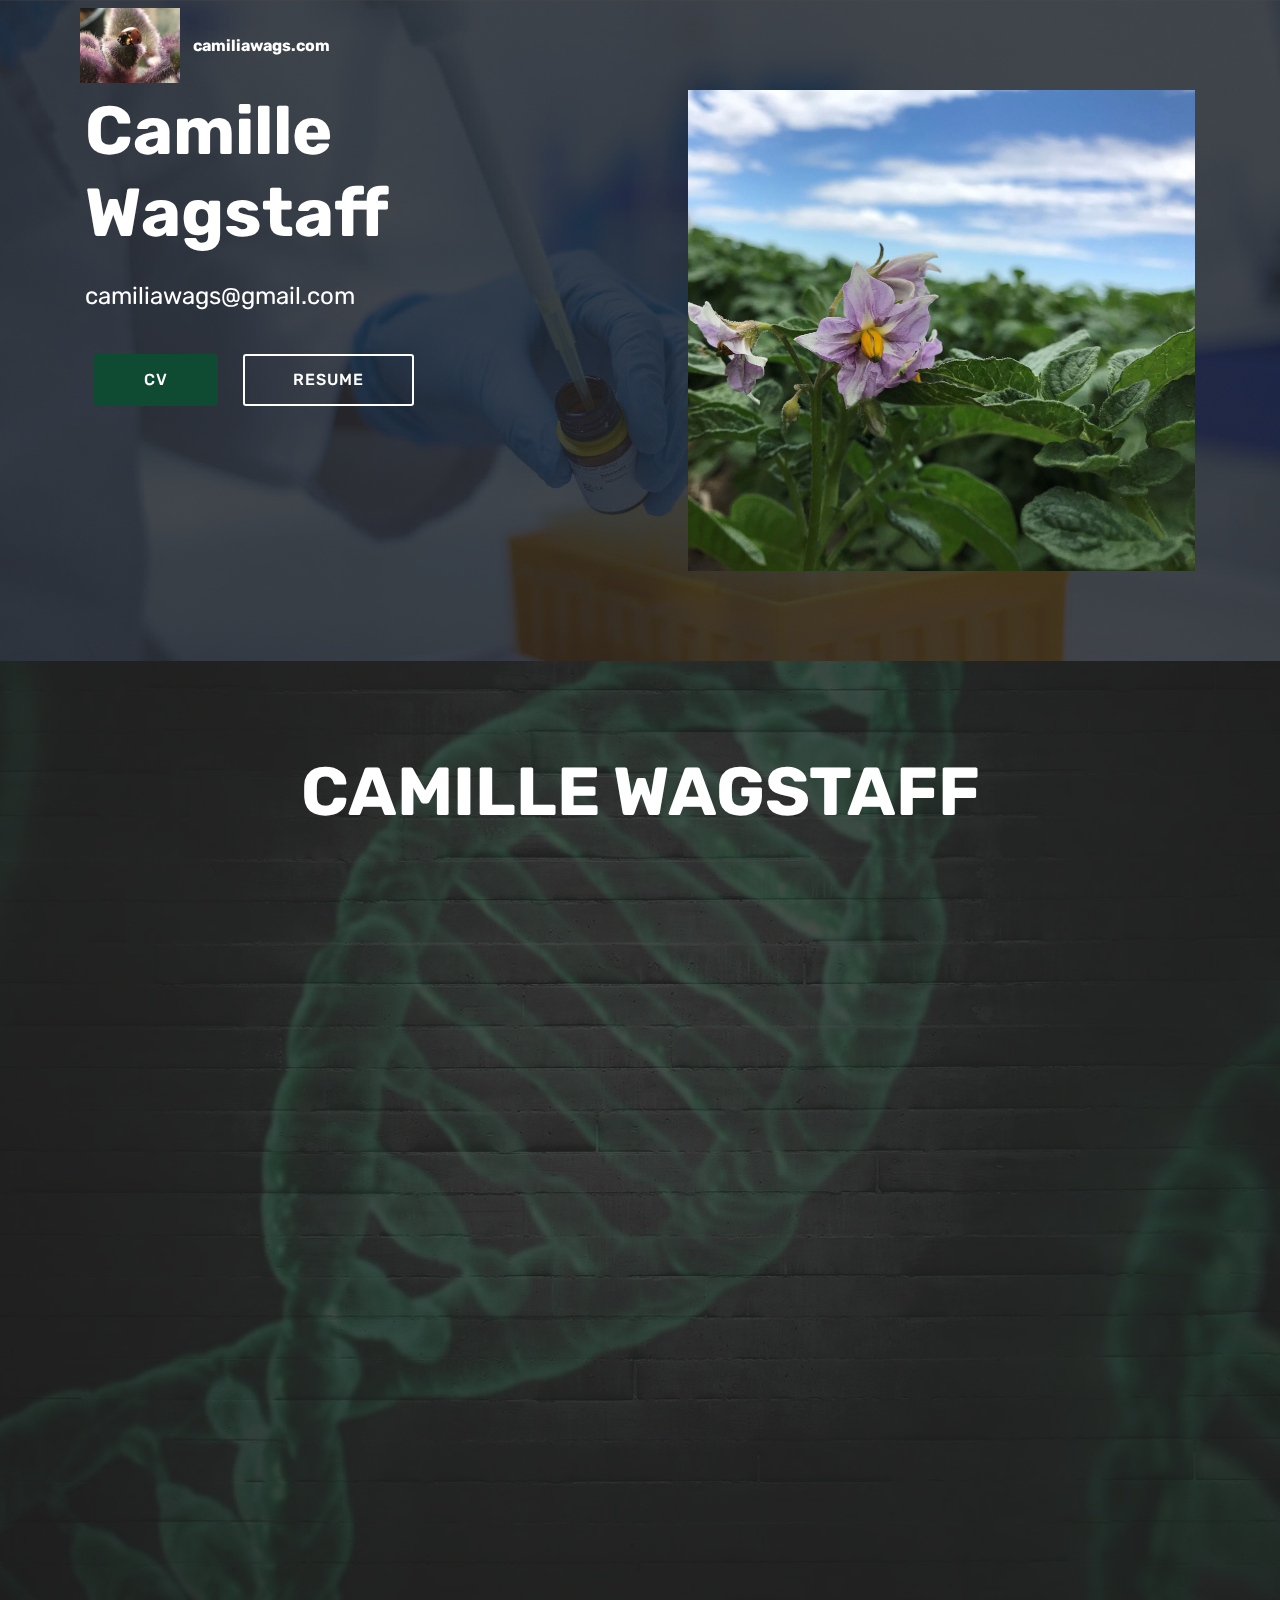
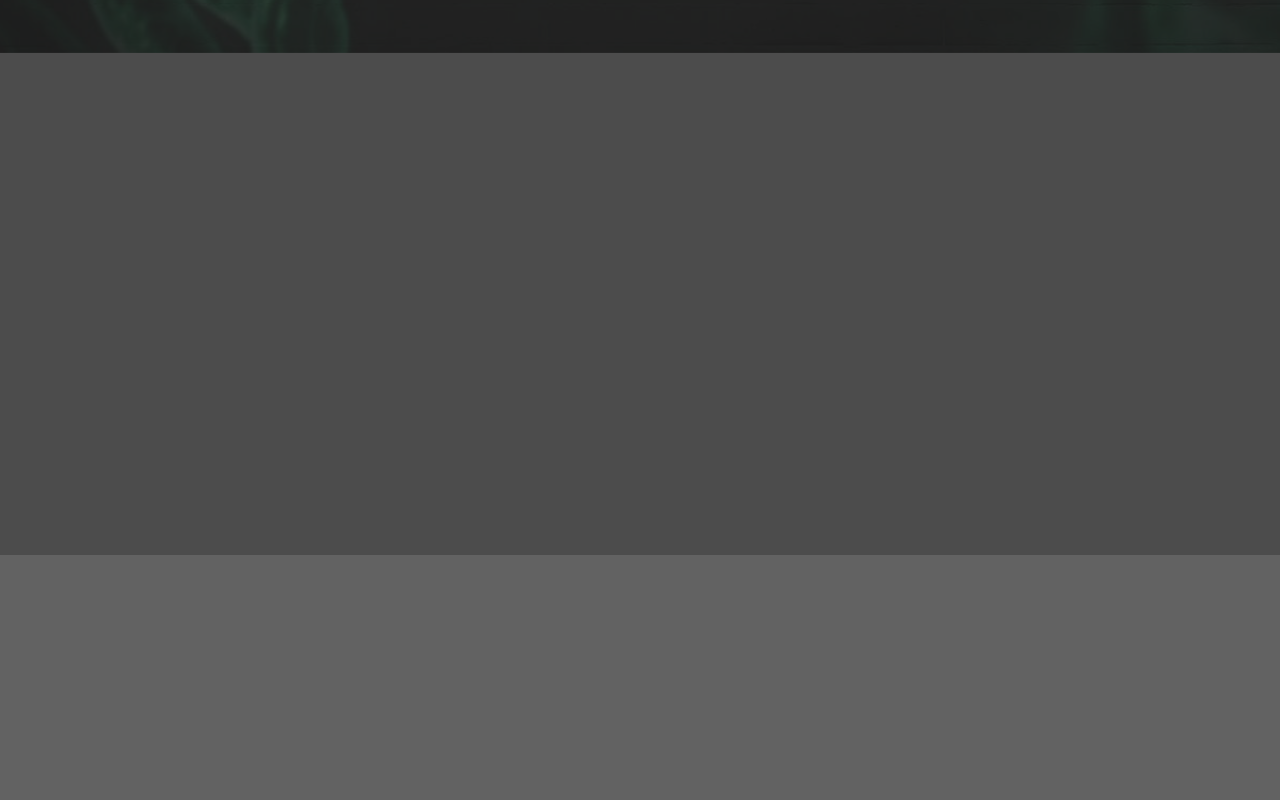
==== index.html @ c28a0fd9 "create github pages" ====
<!DOCTYPE html>
<html >
<head>
  <!-- Site made with Mobirise Website Builder v4.9.3, https://mobirise.com -->
  <meta charset="UTF-8">
  <meta http-equiv="X-UA-Compatible" content="IE=edge">
  <meta name="generator" content="Mobirise v4.9.3, mobirise.com">
  <meta name="viewport" content="width=device-width, initial-scale=1, minimum-scale=1">
  <link rel="shortcut icon" href="assets/images/img-8172-200x150.jpg" type="image/x-icon">
  <meta name="description" content="">
  <title>Home</title>
  <link rel="stylesheet" href="assets/web/assets/mobirise-icons/mobirise-icons.css">
  <link rel="stylesheet" href="assets/tether/tether.min.css">
  <link rel="stylesheet" href="assets/bootstrap/css/bootstrap.min.css">
  <link rel="stylesheet" href="assets/bootstrap/css/bootstrap-grid.min.css">
  <link rel="stylesheet" href="assets/bootstrap/css/bootstrap-reboot.min.css">
  <link rel="stylesheet" href="assets/animatecss/animate.min.css">
  <link rel="stylesheet" href="assets/dropdown/css/style.css">
  <link rel="stylesheet" href="assets/theme/css/style.css">
  <link rel="stylesheet" href="assets/mobirise/css/mbr-additional.css" type="text/css">
  
  
  
</head>
<body>
  <section class="menu cid-qTkzRZLJNu" once="menu" id="menu1-0">

    

    <nav class="navbar navbar-expand beta-menu navbar-dropdown align-items-center navbar-fixed-top navbar-toggleable-sm bg-color transparent">
        <button class="navbar-toggler navbar-toggler-right" type="button" data-toggle="collapse" data-target="#navbarSupportedContent" aria-controls="navbarSupportedContent" aria-expanded="false" aria-label="Toggle navigation">
            <div class="hamburger">
                <span></span>
                <span></span>
                <span></span>
                <span></span>
            </div>
        </button>
        <div class="menu-logo">
            <div class="navbar-brand">
                <span class="navbar-logo">
                    <a href="index.html">
                         <img src="assets/images/img-8172-200x150.jpg" alt="Mobirise" title="" style="height: 4.7rem;">
                    </a>
                </span>
                <span class="navbar-caption-wrap"><a class="navbar-caption text-white display-4" href="index.html">camiliawags.com</a></span>
            </div>
        </div>
        <div class="collapse navbar-collapse" id="navbarSupportedContent">
            
            
        </div>
    </nav>
</section>

<section class="engine"><a href="https://mobirise.info/y">html web templates</a></section><section class="header3 cid-slHsbydRlZ mbr-parallax-background" id="header3-3n">

    

    <div class="mbr-overlay" style="opacity: 0.8; background-color: rgb(35, 35, 35);">
    </div>

    <div class="container">
        <div class="media-container-row">
            <div class="mbr-figure" style="width: 100%;">
                <img src="assets/images/potatoes5-2-1014x961.jpg" alt="Mobirise" title="">
            </div>

            <div class="media-content">
                <h1 class="mbr-section-title mbr-white pb-3 mbr-fonts-style display-1"><strong>
                    Camille Wagstaff</strong></h1>
                
                <div class="mbr-section-text mbr-white pb-3 ">
                    <p class="mbr-text mbr-fonts-style display-5">
                        camiliawags@gmail.com<br></p>
                </div>
                <div class="mbr-section-btn"><a class="btn btn-md btn-warning display-4" href="cv.html">CV</a> 
                    <a class="btn btn-md btn-white-outline display-4" href="page4.html">RESUME</a></div>
            </div>
        </div>
    </div>

</section>

<section class="header4 cid-sqW84CKFYf mbr-parallax-background" id="header4-3o">

    

    <div class="mbr-overlay" style="opacity: 0.8; background-color: rgb(35, 35, 35);">
    </div>

    <div class="container">
        <div class="row justify-content-md-center">
            <div class="media-content col-md-10">
                <h1 class="mbr-section-title align-center mbr-white pb-3 mbr-bold mbr-fonts-style display-1">CAMILLE WAGSTAFF</h1>
                
                <div class="mbr-text align-center mbr-white pb-3">
                    <p class="mbr-text mbr-fonts-style display-2">Molecular Plant Sciences, PhD Candidate<br>Anthropology, B.S.</p>
                </div>
                <div class="mbr-section-btn align-center"><a class="btn btn-md btn-warning display-4" href="SampleWriting.html">WRITING SAMPLE</a>
                    <a class="btn btn-md btn-white-outline display-4" href="volunteer.html">VOLUNTEER WORK</a></div>
            </div>
            <div class="mbr-figure pt-5">
                <img src="assets/images/camille-wagstaff-labcoat-2-1368x1821.jpg" alt="Mobirise" title="" style="width: 60%;">
            </div>
        </div>
    </div>
</section>

<section class="header1 cid-sqWgC3XEra mbr-parallax-background" id="header1-3q">

    

    <div class="mbr-overlay" style="opacity: 0.6; background-color: rgb(5, 5, 5);">
    </div>

    <div class="container">
        <div class="row justify-content-md-center">
            <div class="mbr-white col-md-10">
                
                
                
                <div class="mbr-section-btn align-center"><a class="btn btn-md btn-warning display-4" href="dance.html">PERFORMING ARTS</a></div>
            </div>
        </div>
    </div>

</section>


  <script src="assets/web/assets/jquery/jquery.min.js"></script>
  <script src="assets/popper/popper.min.js"></script>
  <script src="assets/tether/tether.min.js"></script>
  <script src="assets/bootstrap/js/bootstrap.min.js"></script>
  <script src="assets/smoothscroll/smooth-scroll.js"></script>
  <script src="assets/touchswipe/jquery.touch-swipe.min.js"></script>
  <script src="assets/viewportchecker/jquery.viewportchecker.js"></script>
  <script src="assets/parallax/jarallax.min.js"></script>
  <script src="assets/dropdown/js/script.min.js"></script>
  <script src="assets/theme/js/script.js"></script>
  
  
  <input name="animation" type="hidden">
  </body>
</html>
---- assets/web/assets/mobirise-icons/mobirise-icons.css ----
@font-face {
  font-family: 'MobiriseIcons';
  src:  url('mobirise-icons.eot?spat4u');
  src:  url('mobirise-icons.eot?spat4u#iefix') format('embedded-opentype'),
    url('mobirise-icons.ttf?spat4u') format('truetype'),
    url('mobirise-icons.woff?spat4u') format('woff'),
    url('mobirise-icons.svg?spat4u#MobiriseIcons') format('svg');
  font-weight: normal;
  font-style: normal;
}

[class^="mbri-"], [class*=" mbri-"] {
  /* use !important to prevent issues with browser extensions that change fonts */
  font-family: MobiriseIcons !important;
  speak: none;
  font-style: normal;
  font-weight: normal;
  font-variant: normal;
  text-transform: none;
  line-height: 1;

  /* Better Font Rendering =========== */
  -webkit-font-smoothing: antialiased;
  -moz-osx-font-smoothing: grayscale;
}

.mbri-add-submenu:before {
  content: "\e900";
}
.mbri-alert:before {
  content: "\e901";
}
.mbri-align-center:before {
  content: "\e902";
}
.mbri-align-justify:before {
  content: "\e903";
}
.mbri-align-left:before {
  content: "\e904";
}
.mbri-align-right:before {
  content: "\e905";
}
.mbri-android:before {
  content: "\e906";
}
.mbri-apple:before {
  content: "\e907";
}
.mbri-arrow-down:before {
  content: "\e908";
}
.mbri-arrow-next:before {
  content: "\e909";
}
.mbri-arrow-prev:before {
  content: "\e90a";
}
.mbri-arrow-up:before {
  content: "\e90b";
}
.mbri-bold:before {
  content: "\e90c";
}
.mbri-bookmark:before {
  content: "\e90d";
}
.mbri-bootstrap:before {
  content: "\e90e";
}
.mbri-briefcase:before {
  content: "\e90f";
}
.mbri-browse:before {
  content: "\e910";
}
.mbri-bulleted-list:before {
  content: "\e911";
}
.mbri-calendar:before {
  content: "\e912";
}
.mbri-camera:before {
  content: "\e913";
}
.mbri-cart-add:before {
  content: "\e914";
}
.mbri-cart-full:before {
  content: "\e915";
}
.mbri-cash:before {
  content: "\e916";
}
.mbri-change-style:before {
  content: "\e917";
}
.mbri-chat:before {
  content: "\e918";
}
.mbri-clock:before {
  content: "\e919";
}
.mbri-close:before {
  content: "\e91a";
}
.mbri-cloud:before {
  content: "\e91b";
}
.mbri-code:before {
  content: "\e91c";
}
.mbri-contact-form:before {
  content: "\e91d";
}
.mbri-credit-card:before {
  content: "\e91e";
}
.mbri-cursor-click:before {
  content: "\e91f";
}
.mbri-cust-feedback:before {
  content: "\e920";
}
.mbri-database:before {
  content: "\e921";
}
.mbri-delivery:before {
  content: "\e922";
}
.mbri-desktop:before {
  content: "\e923";
}
.mbri-devices:before {
  content: "\e924";
}
.mbri-down:before {
  content: "\e925";
}
.mbri-download:before {
  content: "\e989";
}
.mbri-drag-n-drop:before {
  content: "\e927";
}
.mbri-drag-n-drop2:before {
  content: "\e928";
}
.mbri-edit:before {
  content: "\e929";
}
.mbri-edit2:before {
  content: "\e92a";
}
.mbri-error:before {
  content: "\e92b";
}
.mbri-extension:before {
  content: "\e92c";
}
.mbri-features:before {
  content: "\e92d";
}
.mbri-file:before {
  content: "\e92e";
}
.mbri-flag:before {
  content: "\e92f";
}
.mbri-folder:before {
  content: "\e930";
}
.mbri-gift:before {
  content: "\e931";
}
.mbri-github:before {
  content: "\e932";
}
.mbri-globe:before {
  content: "\e933";
}
.mbri-globe-2:before {
  content: "\e934";
}
.mbri-growing-chart:before {
  content: "\e935";
}
.mbri-hearth:before {
  content: "\e936";
}
.mbri-help:before {
  content: "\e937";
}
.mbri-home:before {
  content: "\e938";
}
.mbri-hot-cup:before {
  content: "\e939";
}
.mbri-idea:before {
  content: "\e93a";
}
.mbri-image-gallery:before {
  content: "\e93b";
}
.mbri-image-slider:before {
  content: "\e93c";
}
.mbri-info:before {
  content: "\e93d";
}
.mbri-italic:before {
  content: "\e93e";
}
.mbri-key:before {
  content: "\e93f";
}
.mbri-laptop:before {
  content: "\e940";
}
.mbri-layers:before {
  content: "\e941";
}
.mbri-left-right:before {
  content: "\e942";
}
.mbri-left:before {
  content: "\e943";
}
.mbri-letter:before {
  content: "\e944";
}
.mbri-like:before {
  content: "\e945";
}
.mbri-link:before {
  content: "\e946";
}
.mbri-lock:before {
  content: "\e947";
}
.mbri-login:before {
  content: "\e948";
}
.mbri-logout:before {
  content: "\e949";
}
.mbri-magic-stick:before {
  content: "\e94a";
}
.mbri-map-pin:before {
  content: "\e94b";
}
.mbri-menu:before {
  content: "\e94c";
}
.mbri-mobile:before {
  content: "\e94d";
}
.mbri-mobile2:before {
  content: "\e94e";
}
.mbri-mobirise:before {
  content: "\e94f";
}
.mbri-more-horizontal:before {
  content: "\e950";
}
.mbri-more-vertical:before {
  content: "\e951";
}
.mbri-music:before {
  content: "\e952";
}
.mbri-new-file:before {
  content: "\e953";
}
.mbri-numbered-list:before {
  content: "\e954";
}
.mbri-opened-folder:before {
  content: "\e955";
}
.mbri-pages:before {
  content: "\e956";
}
.mbri-paper-plane:before {
  content: "\e957";
}
.mbri-paperclip:before {
  content: "\e958";
}
.mbri-photo:before {
  content: "\e959";
}
.mbri-photos:before {
  content: "\e95a";
}
.mbri-pin:before {
  content: "\e95b";
}
.mbri-play:before {
  content: "\e95c";
}
.mbri-plus:before {
  content: "\e95d";
}
.mbri-preview:before {
  content: "\e95e";
}
.mbri-print:before {
  content: "\e95f";
}
.mbri-protect:before {
  content: "\e960";
}
.mbri-question:before {
  content: "\e961";
}
.mbri-quote-left:before {
  content: "\e962";
}
.mbri-quote-right:before {
  content: "\e963";
}
.mbri-refresh:before {
  content: "\e964";
}
.mbri-responsive:before {
  content: "\e965";
}
.mbri-right:before {
  content: "\e966";
}
.mbri-rocket:before {
  content: "\e967";
}
.mbri-sad-face:before {
  content: "\e968";
}
.mbri-sale:before {
  content: "\e969";
}
.mbri-save:before {
  content: "\e96a";
}
.mbri-search:before {
  content: "\e96b";
}
.mbri-setting:before {
  content: "\e96c";
}
.mbri-setting2:before {
  content: "\e96d";
}
.mbri-setting3:before {
  content: "\e96e";
}
.mbri-share:before {
  content: "\e96f";
}
.mbri-shopping-bag:before {
  content: "\e970";
}
.mbri-shopping-basket:before {
  content: "\e971";
}
.mbri-shopping-cart:before {
  content: "\e972";
}
.mbri-sites:before {
  content: "\e973";
}
.mbri-smile-face:before {
  content: "\e974";
}
.mbri-speed:before {
  content: "\e975";
}
.mbri-star:before {
  content: "\e976";
}
.mbri-success:before {
  content: "\e977";
}
.mbri-sun:before {
  content: "\e978";
}
.mbri-sun2:before {
  content: "\e979";
}
.mbri-tablet:before {
  content: "\e97a";
}
.mbri-tablet-vertical:before {
  content: "\e97b";
}
.mbri-target:before {
  content: "\e97c";
}
.mbri-timer:before {
  content: "\e97d";
}
.mbri-to-ftp:before {
  content: "\e97e";
}
.mbri-to-local-drive:before {
  content: "\e97f";
}
.mbri-touch-swipe:before {
  content: "\e980";
}
.mbri-touch:before {
  content: "\e981";
}
.mbri-trash:before {
  content: "\e982";
}
.mbri-underline:before {
  content: "\e983";
}
.mbri-unlink:before {
  content: "\e984";
}
.mbri-unlock:before {
  content: "\e985";
}
.mbri-up-down:before {
  content: "\e986";
}
.mbri-up:before {
  content: "\e987";
}
.mbri-update:before {
  content: "\e988";
}
.mbri-upload:before {
 content: "\e926"; 
}
.mbri-user:before {
  content: "\e98a";
}
.mbri-user2:before {
  content: "\e98b";
}
.mbri-users:before {
  content: "\e98c";
}
.mbri-video:before {
  content: "\e98d";
}
.mbri-video-play:before {
  content: "\e98e";
}
.mbri-watch:before {
  content: "\e98f";
}
.mbri-website-theme:before {
  content: "\e990";
}
.mbri-wifi:before {
  content: "\e991";
}
.mbri-windows:before {
  content: "\e992";
}
.mbri-zoom-out:before {
  content: "\e993";
}
.mbri-redo:before {
  content: "\e994";
}
.mbri-undo:before {
  content: "\e995";
}
---- assets/dropdown/css/style.css ----
.navbar-dropdown {
  left: 0;
  padding: 0;
  position: absolute;
  right: 0;
  top: 0;
  transition: all 0.45s ease;
  z-index: 1030;
  background: #282828; }
  .navbar-dropdown .navbar-logo {
    margin-right: 0.8rem;
    transition: margin 0.3s ease-in-out;
    vertical-align: middle; }
    .navbar-dropdown .navbar-logo img {
      height: 3.125rem;
      transition: all 0.3s ease-in-out; }
    .navbar-dropdown .navbar-logo.mbr-iconfont {
      font-size: 3.125rem;
      line-height: 3.125rem; }
  .navbar-dropdown .navbar-caption {
    font-weight: 700;
    white-space: normal;
    vertical-align: -4px;
    line-height: 3.125rem !important; }
    .navbar-dropdown .navbar-caption, .navbar-dropdown .navbar-caption:hover {
      color: inherit;
      text-decoration: none; }
  .navbar-dropdown .mbr-iconfont + .navbar-caption {
    vertical-align: -1px; }
  .navbar-dropdown.navbar-fixed-top {
    position: fixed; }
  .navbar-dropdown .navbar-brand span {
    vertical-align: -4px; }
  .navbar-dropdown.bg-color.transparent {
    background: none; }
  .navbar-dropdown.navbar-short .navbar-brand {
    padding: 0.625rem 0; }
    .navbar-dropdown.navbar-short .navbar-brand span {
      vertical-align: -1px; }
  .navbar-dropdown.navbar-short .navbar-caption {
    line-height: 2.375rem !important;
    vertical-align: -2px; }
  .navbar-dropdown.navbar-short .navbar-logo {
    margin-right: 0.5rem; }
    .navbar-dropdown.navbar-short .navbar-logo img {
      height: 2.375rem; }
    .navbar-dropdown.navbar-short .navbar-logo.mbr-iconfont {
      font-size: 2.375rem;
      line-height: 2.375rem; }
  .navbar-dropdown.navbar-short .mbr-table-cell {
    height: 3.625rem; }
  .navbar-dropdown .navbar-close {
    left: 0.6875rem;
    position: fixed;
    top: 0.75rem;
    z-index: 1000; }
  .navbar-dropdown .hamburger-icon {
    content: "";
    display: inline-block;
    vertical-align: middle;
    width: 16px;
    -webkit-box-shadow: 0 -6px 0 1px #282828,0 0 0 1px #282828,0 6px 0 1px #282828;
    -moz-box-shadow: 0 -6px 0 1px #282828,0 0 0 1px #282828,0 6px 0 1px #282828;
    box-shadow: 0 -6px 0 1px #282828,0 0 0 1px #282828,0 6px 0 1px #282828; }

.dropdown-menu .dropdown-toggle[data-toggle="dropdown-submenu"]::after {
  border-bottom: 0.35em solid transparent;
  border-left: 0.35em solid;
  border-right: 0;
  border-top: 0.35em solid transparent;
  margin-left: 0.3rem; }

.dropdown-menu .dropdown-item:focus {
  outline: 0; }

.nav-dropdown {
  font-size: 0.75rem;
  font-weight: 500;
  height: auto !important; }
  .nav-dropdown .nav-btn {
    padding-left: 1rem; }
  .nav-dropdown .link {
    margin: .667em 1.667em;
    font-weight: 500;
    padding: 0;
    transition: color .2s ease-in-out; }
    .nav-dropdown .link.dropdown-toggle {
      margin-right: 2.583em; }
      .nav-dropdown .link.dropdown-toggle::after {
        margin-left: .25rem;
        border-top: 0.35em solid;
        border-right: 0.35em solid transparent;
        border-left: 0.35em solid transparent;
        border-bottom: 0; }
      .nav-dropdown .link.dropdown-toggle[aria-expanded="true"] {
        margin: 0;
        padding: 0.667em 3.263em  0.667em 1.667em; }
  .nav-dropdown .link::after,
  .nav-dropdown .dropdown-item::after {
    color: inherit; }
  .nav-dropdown .btn {
    font-size: 0.75rem;
    font-weight: 700;
    letter-spacing: 0;
    margin-bottom: 0;
    padding-left: 1.25rem;
    padding-right: 1.25rem; }
  .nav-dropdown .dropdown-menu {
    border-radius: 0;
    border: 0;
    left: 0;
    margin: 0;
    padding-bottom: 1.25rem;
    padding-top: 1.25rem;
    position: relative; }
  .nav-dropdown .dropdown-submenu {
    margin-left: 0.125rem;
    top: 0; }
  .nav-dropdown .dropdown-item {
    font-weight: 500;
    line-height: 2;
    padding: 0.3846em 4.615em 0.3846em 1.5385em;
    position: relative;
    transition: color .2s ease-in-out, background-color .2s ease-in-out; }
    .nav-dropdown .dropdown-item::after {
      margin-top: -0.3077em;
      position: absolute;
      right: 1.1538em;
      top: 50%; }
    .nav-dropdown .dropdown-item:focus, .nav-dropdown .dropdown-item:hover {
      background: none; }

@media (max-width: 767px) {
  .nav-dropdown.navbar-toggleable-sm {
    bottom: 0;
    display: none;
    left: 0;
    overflow-x: hidden;
    position: fixed;
    top: 0;
    transform: translateX(-100%);
    -ms-transform: translateX(-100%);
    -webkit-transform: translateX(-100%);
    width: 18.75rem;
    z-index: 999; } }
.nav-dropdown.navbar-toggleable-xl {
  bottom: 0;
  display: none;
  left: 0;
  overflow-x: hidden;
  position: fixed;
  top: 0;
  transform: translateX(-100%);
  -ms-transform: translateX(-100%);
  -webkit-transform: translateX(-100%);
  width: 18.75rem;
  z-index: 999; }

.nav-dropdown-sm {
  display: block !important;
  overflow-x: hidden;
  overflow: auto;
  padding-top: 3.875rem; }
  .nav-dropdown-sm::after {
    content: "";
    display: block;
    height: 3rem;
    width: 100%; }
  .nav-dropdown-sm.collapse.in ~ .navbar-close {
    display: block !important; }
  .nav-dropdown-sm.collapsing, .nav-dropdown-sm.collapse.in {
    transform: translateX(0);
    -ms-transform: translateX(0);
    -webkit-transform: translateX(0);
    transition: all 0.25s ease-out;
    -webkit-transition: all 0.25s ease-out;
    background: #282828; }
  .nav-dropdown-sm.collapsing[aria-expanded="false"] {
    transform: translateX(-100%);
    -ms-transform: translateX(-100%);
    -webkit-transform: translateX(-100%); }
  .nav-dropdown-sm .nav-item {
    display: block;
    margin-left: 0 !important;
    padding-left: 0; }
  .nav-dropdown-sm .link,
  .nav-dropdown-sm .dropdown-item {
    border-top: 1px dotted rgba(255, 255, 255, 0.1);
    font-size: 0.8125rem;
    line-height: 1.6;
    margin: 0 !important;
    padding: 0.875rem 2.4rem 0.875rem 1.5625rem !important;
    position: relative;
    white-space: normal; }
    .nav-dropdown-sm .link:focus, .nav-dropdown-sm .link:hover,
    .nav-dropdown-sm .dropdown-item:focus,
    .nav-dropdown-sm .dropdown-item:hover {
      background: rgba(0, 0, 0, 0.2) !important;
      color: #c0a375; }
  .nav-dropdown-sm .nav-btn {
    position: relative;
    padding: 1.5625rem 1.5625rem 0 1.5625rem; }
    .nav-dropdown-sm .nav-btn::before {
      border-top: 1px dotted rgba(255, 255, 255, 0.1);
      content: "";
      left: 0;
      position: absolute;
      top: 0;
      width: 100%; }
    .nav-dropdown-sm .nav-btn + .nav-btn {
      padding-top: 0.625rem; }
      .nav-dropdown-sm .nav-btn + .nav-btn::before {
        display: none; }
  .nav-dropdown-sm .btn {
    padding: 0.625rem 0; }
  .nav-dropdown-sm .dropdown-toggle[data-toggle="dropdown-submenu"]::after {
    margin-left: .25rem;
    border-top: 0.35em solid;
    border-right: 0.35em solid transparent;
    border-left: 0.35em solid transparent;
    border-bottom: 0; }
  .nav-dropdown-sm .dropdown-toggle[data-toggle="dropdown-submenu"][aria-expanded="true"]::after {
    border-top: 0;
    border-right: 0.35em solid transparent;
    border-left: 0.35em solid transparent;
    border-bottom: 0.35em solid; }
  .nav-dropdown-sm .dropdown-menu {
    margin: 0;
    padding: 0;
    position: relative;
    top: 0;
    left: 0;
    width: 100%;
    border: 0;
    float: none;
    border-radius: 0;
    background: none; }
  .nav-dropdown-sm .dropdown-submenu {
    left: 100%;
    margin-left: 0.125rem;
    margin-top: -1.25rem;
    top: 0; }

.navbar-toggleable-sm .nav-dropdown .dropdown-menu {
  position: absolute; }

.navbar-toggleable-sm .nav-dropdown .dropdown-submenu {
  left: 100%;
  margin-left: 0.125rem;
  margin-top: -1.25rem;
  top: 0; }

.navbar-toggleable-sm.opened .nav-dropdown .dropdown-menu {
  position: relative; }

.navbar-toggleable-sm.opened .nav-dropdown .dropdown-submenu {
  left: 0;
  margin-left: 00rem;
  margin-top: 0rem;
  top: 0; }

.is-builder .nav-dropdown.collapsing {
  transition: none !important; }

/*# sourceMappingURL=style.css.map */
---- assets/theme/css/style.css ----
/*!
 * Mobirise v4 theme (https://mobirise.com/)
 * Copyright 2017 Mobirise
 */
section {
  background-color: #eeeeee; }

section,
.container,
.container-fluid {
  position: relative;
  word-wrap: break-word; }

a.mbr-iconfont:hover {
  text-decoration: none; }

.article .lead p, .article .lead ul, .article .lead ol, .article .lead pre, .article .lead blockquote {
  margin-bottom: 0; }

a {
  font-style: normal;
  font-weight: 400;
  cursor: pointer; }
  a, a:hover {
    text-decoration: none; }

figure {
  margin-bottom: 0; }

body {
  color: #232323; }

h1, h2, h3, h4, h5, h6,
.h1, .h2, .h3, .h4, .h5, .h6,
.display-1, .display-2, .display-3, .display-4 {
  line-height: 1;
  word-break: break-word;
  word-wrap: break-word; }

b, strong {
  font-weight: bold; }

blockquote {
  padding: 10px 0 10px 20px;
  position: relative;
  border-left: 2px solid;
  border-color: #ff3366; }

input:-webkit-autofill, input:-webkit-autofill:hover, input:-webkit-autofill:focus, input:-webkit-autofill:active {
  transition-delay: 9999s;
  transition-property: background-color, color; }

textarea[type="hidden"] {
  display: none; }

body {
  position: relative; }

section {
  background-position: 50% 50%;
  background-repeat: no-repeat;
  background-size: cover; }
  section .mbr-background-video,
  section .mbr-background-video-preview {
    position: absolute;
    bottom: 0;
    left: 0;
    right: 0;
    top: 0; }

.hidden {
  visibility: hidden; }

.mbr-z-index20 {
  z-index: 20; }

/*! Base colors */
.mbr-white {
  color: #ffffff; }

.mbr-black {
  color: #000000; }

.mbr-bg-white {
  background-color: #ffffff; }

.mbr-bg-black {
  background-color: #000000; }

/*! Text-aligns */
.align-left {
  text-align: left; }

.align-center {
  text-align: center; }

.align-right {
  text-align: right; }

@media (max-width: 767px) {
  .align-left, .align-center, .align-right, .mbr-section-btn, .mbr-section-title {
    text-align: center; } }
/*! Font-weight  */
.mbr-light {
  font-weight: 300; }

.mbr-regular {
  font-weight: 400; }

.mbr-semibold {
  font-weight: 500; }

.mbr-bold {
  font-weight: 700; }

/*! Media  */
.media-size-item {
  -webkit-flex: 1 1 auto;
  -moz-flex: 1 1 auto;
  -ms-flex: 1 1 auto;
  -o-flex: 1 1 auto;
  flex: 1 1 auto; }

.media-content {
  -webkit-flex-basis: 100%;
  flex-basis: 100%; }

.media-container-row {
  display: -ms-flexbox;
  display: -webkit-flex;
  display: flex;
  -webkit-flex-direction: row;
  -ms-flex-direction: row;
  flex-direction: row;
  -webkit-flex-wrap: wrap;
  -ms-flex-wrap: wrap;
  flex-wrap: wrap;
  -webkit-justify-content: center;
  -ms-flex-pack: center;
  justify-content: center;
  -webkit-align-content: center;
  -ms-flex-line-pack: center;
  align-content: center;
  -webkit-align-items: start;
  -ms-flex-align: start;
  align-items: start; }
  .media-container-row .media-size-item {
    width: 400px; }

.media-container-column {
  display: -ms-flexbox;
  display: -webkit-flex;
  display: flex;
  -webkit-flex-direction: column;
  -ms-flex-direction: column;
  flex-direction: column;
  -webkit-flex-wrap: wrap;
  -ms-flex-wrap: wrap;
  flex-wrap: wrap;
  -webkit-justify-content: center;
  -ms-flex-pack: center;
  justify-content: center;
  -webkit-align-content: center;
  -ms-flex-line-pack: center;
  align-content: center;
  -webkit-align-items: stretch;
  -ms-flex-align: stretch;
  align-items: stretch; }
  .media-container-column > * {
    width: 100%; }

@media (min-width: 992px) {
  .media-container-row {
    -webkit-flex-wrap: nowrap;
    -ms-flex-wrap: nowrap;
    flex-wrap: nowrap; } }
figure {
  overflow: hidden; }

figure[mbr-media-size] {
  transition: width 0.1s; }

.mbr-figure img, .mbr-figure iframe {
  display: block;
  width: 100%; }

.card {
  background-color: transparent;
  border: none; }

.card-img {
  text-align: center;
  flex-shrink: 0;
  -webkit-flex-shrink: 0; }

.media {
  max-width: 100%;
  margin: 0 auto; }

.mbr-figure {
  -ms-flex-item-align: center;
  -ms-grid-row-align: center;
  -webkit-align-self: center;
  align-self: center; }

.media-container > div {
  max-width: 100%; }

.mbr-figure img, .card-img img {
  width: 100%; }

@media (max-width: 991px) {
  .media-size-item {
    width: auto !important; }

  .media {
    width: auto; }

  .mbr-figure {
    width: 100% !important; } }
/*! Buttons */
.mbr-section-btn {
  margin-left: -.25rem;
  margin-right: -.25rem;
  font-size: 0; }

nav .mbr-section-btn {
  margin-left: 0rem;
  margin-right: 0rem; }

/*! Btn icon margin */
.btn .mbr-iconfont, .btn.btn-sm .mbr-iconfont {
  cursor: pointer;
  margin-right: 0.5rem; }

.btn.btn-md .mbr-iconfont, .btn.btn-md .mbr-iconfont {
  margin-right: 0.8rem; }

.mbr-regular {
  font-weight: 400; }

.mbr-semibold {
  font-weight: 500; }

.mbr-bold {
  font-weight: 700; }

[type="submit"] {
  -webkit-appearance: none; }

/*! Full-screen */
.mbr-fullscreen .mbr-overlay {
  min-height: 100vh; }

.mbr-fullscreen {
  display: flex;
  display: -webkit-flex;
  display: -moz-flex;
  display: -ms-flex;
  display: -o-flex;
  align-items: center;
  -webkit-align-items: center;
  min-height: 100vh;
  padding-top: 3rem;
  padding-bottom: 3rem; }

/*! Map */
.map {
  height: 25rem;
  position: relative; }
  .map iframe {
    width: 100%;
    height: 100%; }

/* Form */
.form-asterisk {
  font-family: initial;
  position: absolute;
  top: -2px;
  font-weight: normal; }

/*! Scroll to top arrow */
.mbr-arrow-up {
  bottom: 25px;
  right: 90px;
  position: fixed;
  text-align: right;
  z-index: 5000;
  color: #ffffff;
  font-size: 32px;
  transform: rotate(180deg);
  -webkit-transform: rotate(180deg); }

.mbr-arrow-up a {
  background: rgba(0, 0, 0, 0.2);
  border-radius: 3px;
  color: #fff;
  display: inline-block;
  height: 60px;
  width: 60px;
  outline-style: none !important;
  position: relative;
  text-decoration: none;
  transition: all .3s ease-in-out;
  cursor: pointer;
  text-align: center; }
  .mbr-arrow-up a:hover {
    background-color: rgba(0, 0, 0, 0.4); }
  .mbr-arrow-up a i {
    line-height: 60px; }

.mbr-arrow-up-icon {
  display: block;
  color: #fff; }

.mbr-arrow-up-icon::before {
  content: "\203a";
  display: inline-block;
  font-family: serif;
  font-size: 32px;
  line-height: 1;
  font-style: normal;
  position: relative;
  top: 6px;
  left: -4px;
  -webkit-transform: rotate(-90deg);
  transform: rotate(-90deg); }

/*! Arrow Down */
.mbr-arrow {
  position: absolute;
  bottom: 45px;
  left: 50%;
  width: 60px;
  height: 60px;
  cursor: pointer;
  background-color: rgba(80, 80, 80, 0.5);
  border-radius: 50%;
  -webkit-transform: translateX(-50%);
  transform: translateX(-50%); }
  .mbr-arrow > a {
    display: inline-block;
    text-decoration: none;
    outline-style: none;
    -webkit-animation: arrowdown 1.7s ease-in-out infinite;
    animation: arrowdown 1.7s ease-in-out infinite; }
    .mbr-arrow > a > i {
      position: absolute;
      top: -2px;
      left: 15px;
      font-size: 2rem; }

@keyframes arrowdown {
  0% {
    transform: translateY(0px);
    -webkit-transform: translateY(0px); }
  50% {
    transform: translateY(-5px);
    -webkit-transform: translateY(-5px); }
  100% {
    transform: translateY(0px);
    -webkit-transform: translateY(0px); } }
@-webkit-keyframes arrowdown {
  0% {
    transform: translateY(0px);
    -webkit-transform: translateY(0px); }
  50% {
    transform: translateY(-5px);
    -webkit-transform: translateY(-5px); }
  100% {
    transform: translateY(0px);
    -webkit-transform: translateY(0px); } }
@media (max-width: 500px) {
  .mbr-arrow-up {
    left: 50%;
    right: auto;
    transform: translateX(-50%) rotate(180deg);
    -webkit-transform: translateX(-50%) rotate(180deg); } }
/*Gradients animation*/
@keyframes gradient-animation {
  from {
    background-position: 0% 100%;
    animation-timing-function: ease-in-out; }
  to {
    background-position: 100% 0%;
    animation-timing-function: ease-in-out; } }
@-webkit-keyframes gradient-animation {
  from {
    background-position: 0% 100%;
    animation-timing-function: ease-in-out; }
  to {
    background-position: 100% 0%;
    animation-timing-function: ease-in-out; } }
.bg-gradient {
  background-size: 200% 200%;
  animation: gradient-animation 5s infinite alternate;
  -webkit-animation: gradient-animation 5s infinite alternate; }

.menu .navbar-brand {
  display: -webkit-flex; }
  .menu .navbar-brand span {
    display: flex;
    display: -webkit-flex; }
  .menu .navbar-brand .navbar-caption-wrap {
    display: -webkit-flex; }
  .menu .navbar-brand .navbar-logo img {
    display: -webkit-flex; }
@media (min-width: 768px) and (max-width: 991px) {
  .menu .navbar-toggleable-sm .navbar-nav {
    display: -webkit-box;
    display: -webkit-flex;
    display: -ms-flexbox; } }
@media (min-width: 992px) {
  .menu .navbar-nav.nav-dropdown {
    display: -webkit-flex; }
  .menu .navbar-toggleable-sm .navbar-collapse {
    display: -webkit-flex !important; } }
@media (max-width: 767px) {
  .menu .navbar-collapse {
    overflow-y: auto;
    max-height: 80vh; }
  .menu .dropdown-menu {
    max-height: 60vh;
    overflow-y: auto; } }

.navbar {
  display: -webkit-flex;
  -webkit-flex-wrap: wrap;
  -webkit-align-items: center;
  -webkit-justify-content: space-between; }

.navbar-collapse {
  -webkit-flex-basis: 100%;
  -webkit-flex-grow: 1;
  -webkit-align-items: center; }

.nav-dropdown .link {
  padding: .667em 1.667em !important;
  margin: 0 !important; }

.nav {
  display: -webkit-flex;
  -webkit-flex-wrap: wrap; }

.row {
  display: -webkit-flex;
  -webkit-flex-wrap: wrap; }

.justify-content-center {
  -webkit-justify-content: center; }

.form-inline {
  display: -webkit-flex;
  -webkit-flex-flow: row wrap;
  -webkit-align-items: center; }

.card-wrapper {
  -webkit-flex: 1; }

.carousel-control {
  z-index: 10;
  display: -webkit-flex;
  -webkit-align-items: center;
  -webkit-justify-content: center; }

.carousel-controls {
  display: -webkit-flex; }

.media {
  display: -webkit-flex; }

/*# sourceMappingURL=style.css.map */
.engine {
	position: absolute;
	text-indent: -2400px;
	text-align: center;
	padding: 0;
	top: 0;
	left: -2400px;
}
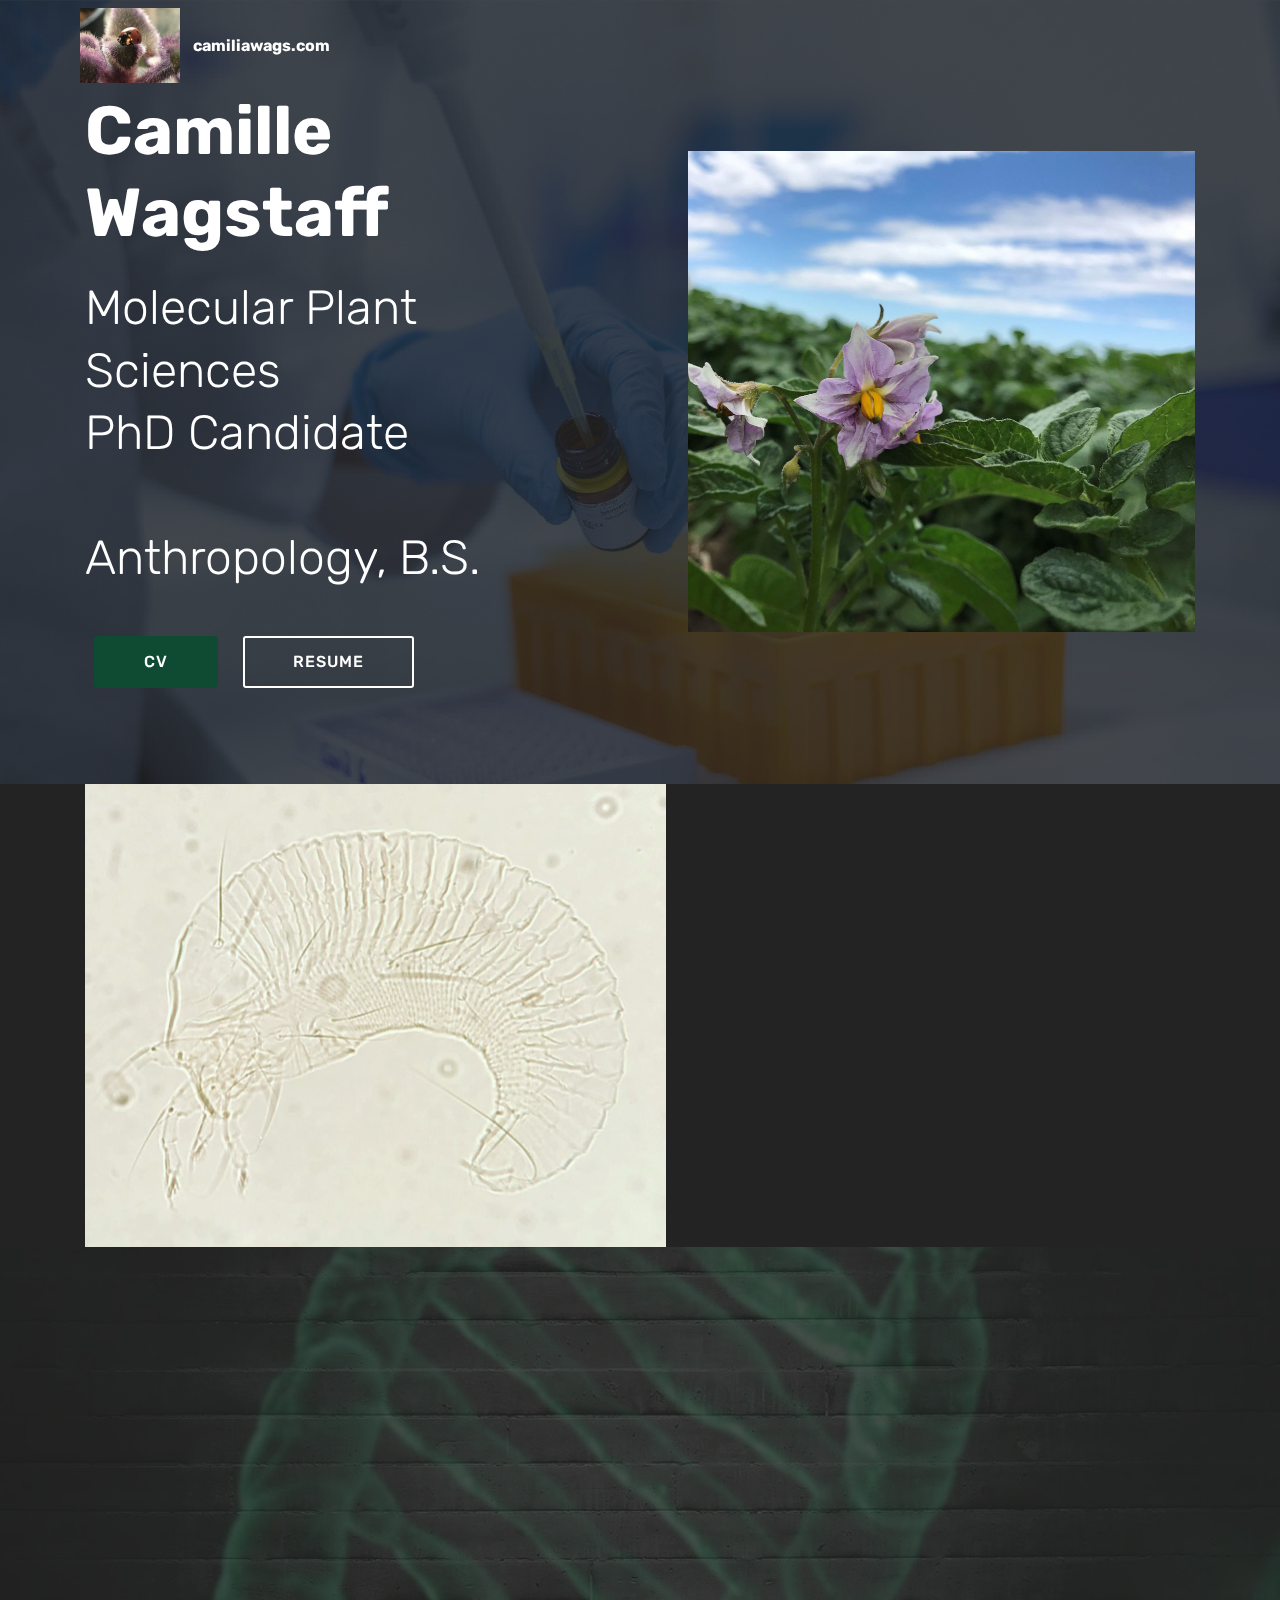
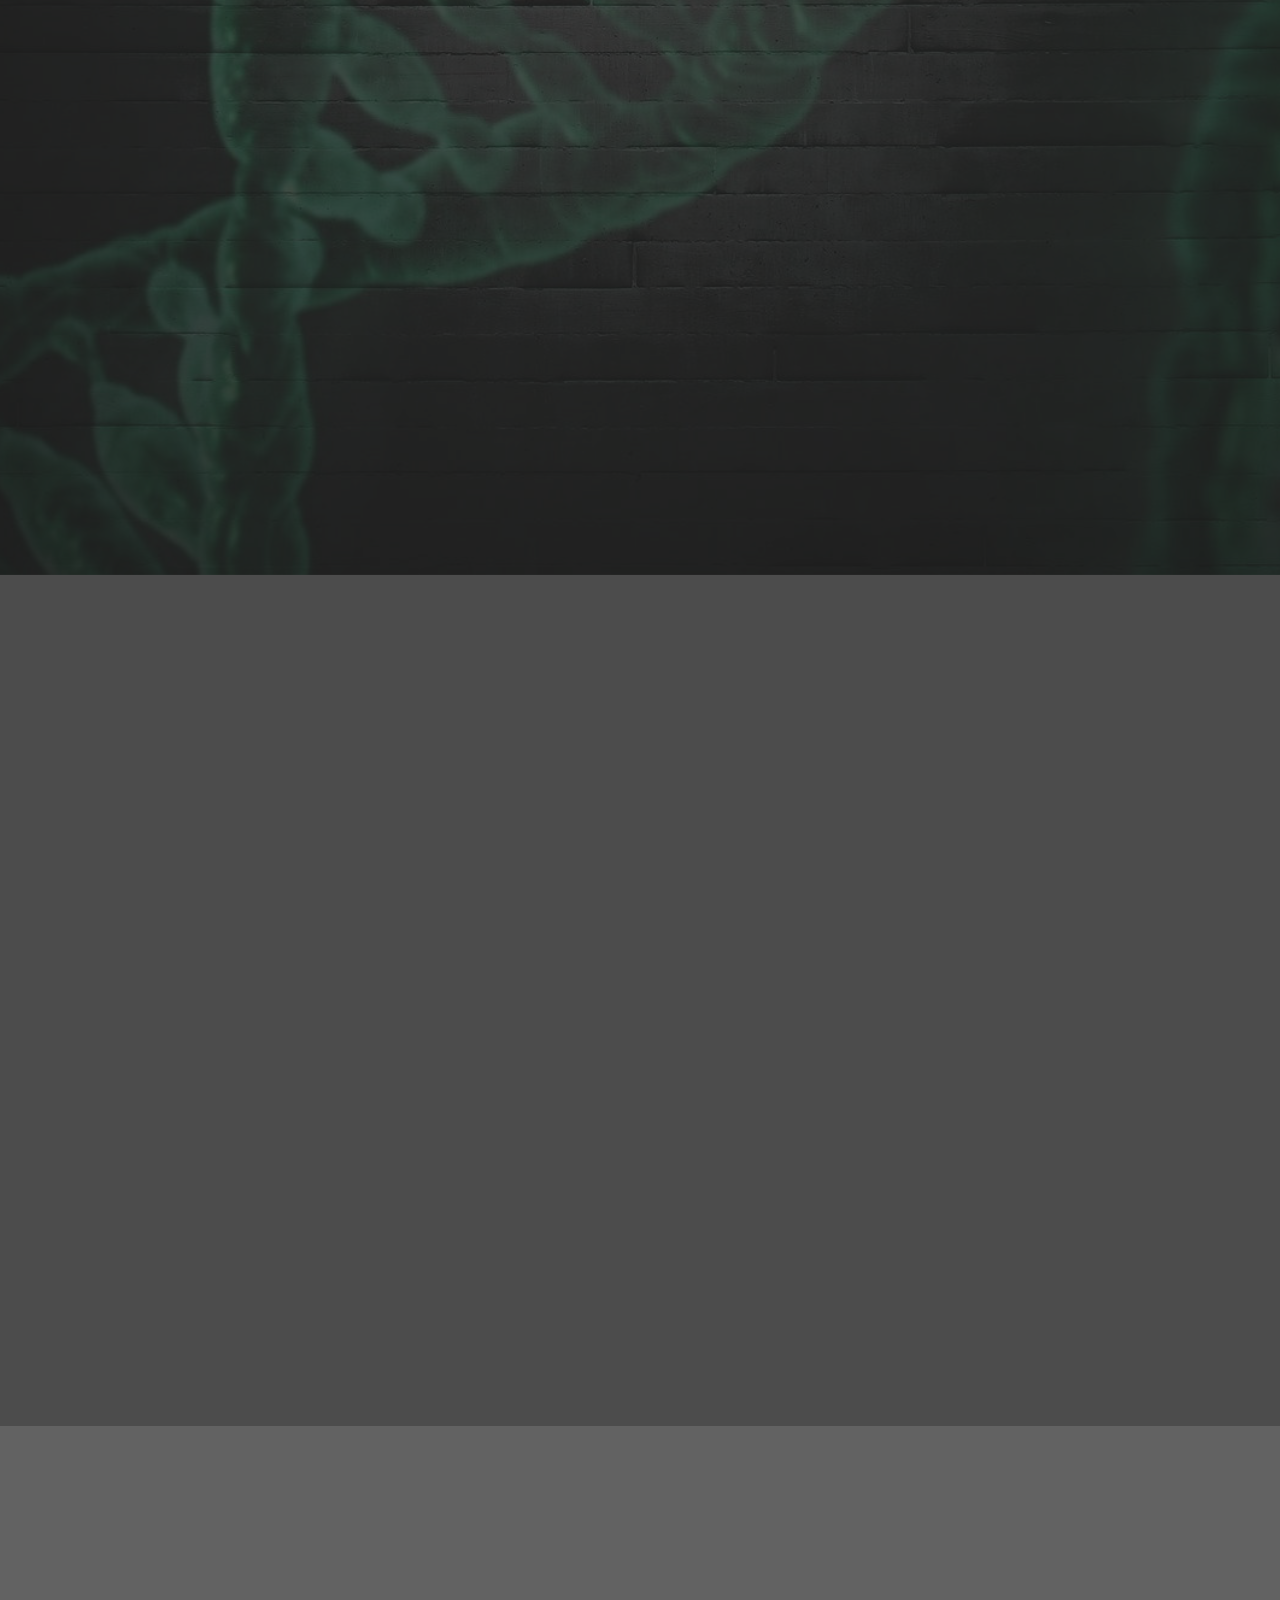
==== commit 2d7858d5: "create github pages" ====
--- a/index.html
+++ b/index.html
@@ -53,7 +53,7 @@
     </nav>
 </section>
 
-<section class="engine"><a href="https://mobirise.info/y">html web templates</a></section><section class="header3 cid-slHsbydRlZ mbr-parallax-background" id="header3-3n">
+<section class="engine"><a href="https://mobirise.info/o">portfolio web templates</a></section><section class="header3 cid-slHsbydRlZ mbr-parallax-background" id="header3-3n">
 
     
 
@@ -69,10 +69,10 @@
             <div class="media-content">
                 <h1 class="mbr-section-title mbr-white pb-3 mbr-fonts-style display-1"><strong>
                     Camille Wagstaff</strong></h1>
-                
+                <h3 class="mbr-section-subtitle align-left mbr-white mbr-light pb-3 mbr-fonts-style display-2">Molecular Plant Sciences<br>PhD Candidate
+<br><br><div>Anthropology, B.S.</div></h3>
                 <div class="mbr-section-text mbr-white pb-3 ">
-                    <p class="mbr-text mbr-fonts-style display-5">
-                        camiliawags@gmail.com<br></p>
+                    
                 </div>
                 <div class="mbr-section-btn"><a class="btn btn-md btn-warning display-4" href="cv.html">CV</a> 
                     <a class="btn btn-md btn-white-outline display-4" href="page4.html">RESUME</a></div>
@@ -80,6 +80,27 @@
         </div>
     </div>
 
+</section>
+
+<section class="testimonials2 cid-sEo7bpKbL9" id="testimonials2-45">
+
+    
+
+    
+
+    <div class="container">
+        <div class="media-container-row">
+            <div class="mbr-figure pr-lg-5" style="width: 130%;">
+              <img src="assets/images/hrm-1162x927.jpg" alt="" title="">
+            </div>
+            <div class="media-content px-3 align-self-center mbr-white py-2">
+                    <p class="mbr-text testimonial-text mbr-fonts-style display-7">
+                       Follow me on Instagram&nbsp;</p>
+                    <p class="mbr-author-name pt-4 mb-2 mbr-fonts-style display-2">@ nishyantee</p>
+                    <p class="mbr-author-desc mbr-fonts-style display-7"><strong>Entomology, Botany, and Ecology Photography</strong><br><br><br><br>Picture of&nbsp;<em>Aculops cannabicola,&nbsp;</em>Hemp Russet Mite, collected by Aaron Appleby</p>
+            </div>
+        </div>
+    </div>
 </section>
 
 <section class="header4 cid-sqW84CKFYf mbr-parallax-background" id="header4-3o">
@@ -95,13 +116,13 @@
                 <h1 class="mbr-section-title align-center mbr-white pb-3 mbr-bold mbr-fonts-style display-1">CAMILLE WAGSTAFF</h1>
                 
                 <div class="mbr-text align-center mbr-white pb-3">
-                    <p class="mbr-text mbr-fonts-style display-2">Molecular Plant Sciences, PhD Candidate<br>Anthropology, B.S.</p>
+                    <p class="mbr-text mbr-fonts-style display-2">camiliawags@gmail.com</p>
                 </div>
                 <div class="mbr-section-btn align-center"><a class="btn btn-md btn-warning display-4" href="SampleWriting.html">WRITING SAMPLE</a>
                     <a class="btn btn-md btn-white-outline display-4" href="volunteer.html">VOLUNTEER WORK</a></div>
             </div>
             <div class="mbr-figure pt-5">
-                <img src="assets/images/camille-wagstaff-labcoat-2-1368x1821.jpg" alt="Mobirise" title="" style="width: 60%;">
+                <img src="assets/images/mumfsun-2-1368x2542.jpg" alt="Mobirise" title="" style="width: 60%;">
             </div>
         </div>
     </div>
--- a/assets/mobirise/css/mbr-additional.css
+++ b/assets/mobirise/css/mbr-additional.css
@@ -1712,6 +1712,33 @@
     text-align: center;
   }
 }
+.cid-sEo7bpKbL9 {
+  padding-top: 0px;
+  padding-bottom: 0px;
+  background-color: #232323;
+}
+.cid-sEo7bpKbL9 .testimonial-text {
+  font-style: italic;
+  font-weight: 300;
+}
+.cid-sEo7bpKbL9 .mbr-author-name {
+  font-weight: bold;
+}
+.cid-sEo7bpKbL9 .media-container-row {
+  word-wrap: break-word;
+  word-break: break-word;
+}
+@media (max-width: 991px) {
+  .cid-sEo7bpKbL9 .mbr-figure,
+  .cid-sEo7bpKbL9 img {
+    max-height: 300px;
+    width: auto;
+    margin: auto;
+  }
+  .cid-sEo7bpKbL9 .media-content {
+    padding-top: 1.5rem !important;
+  }
+}
 .cid-sqW84CKFYf {
   padding-top: 90px;
   padding-bottom: 90px;
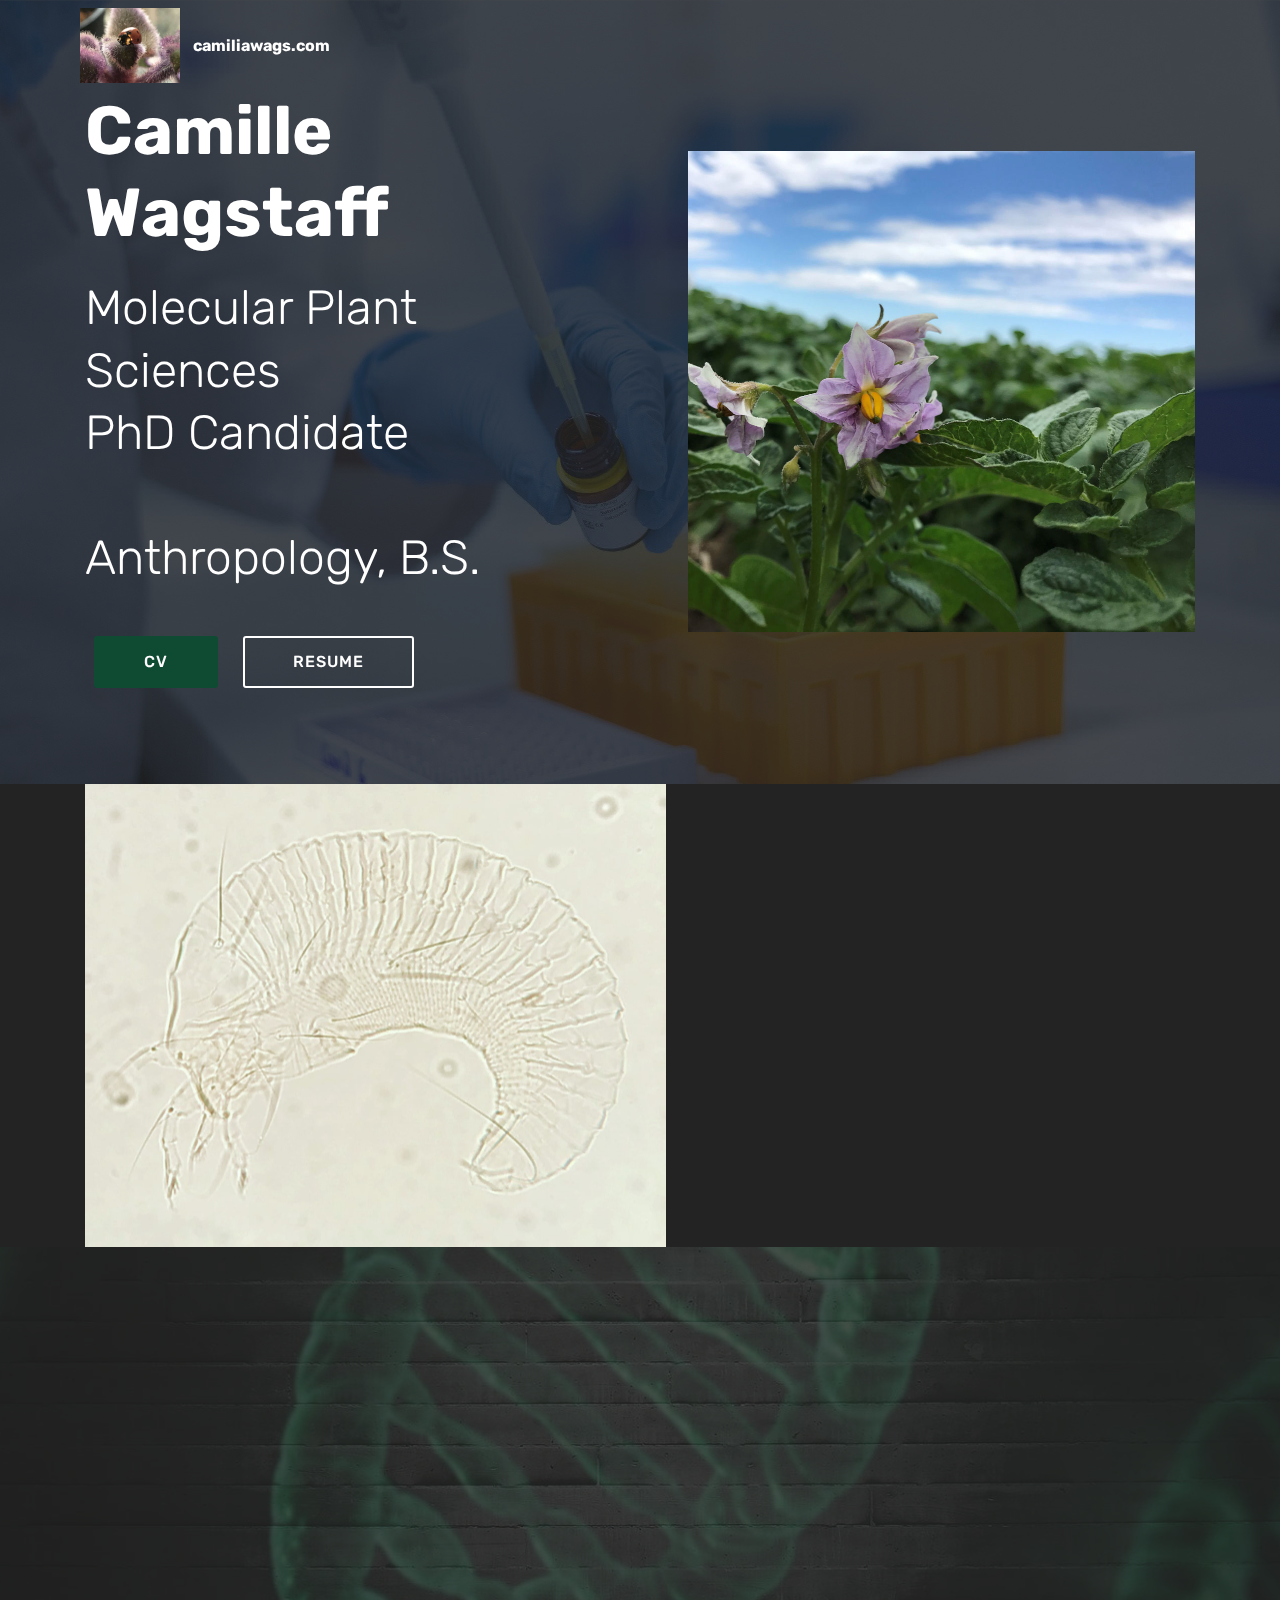
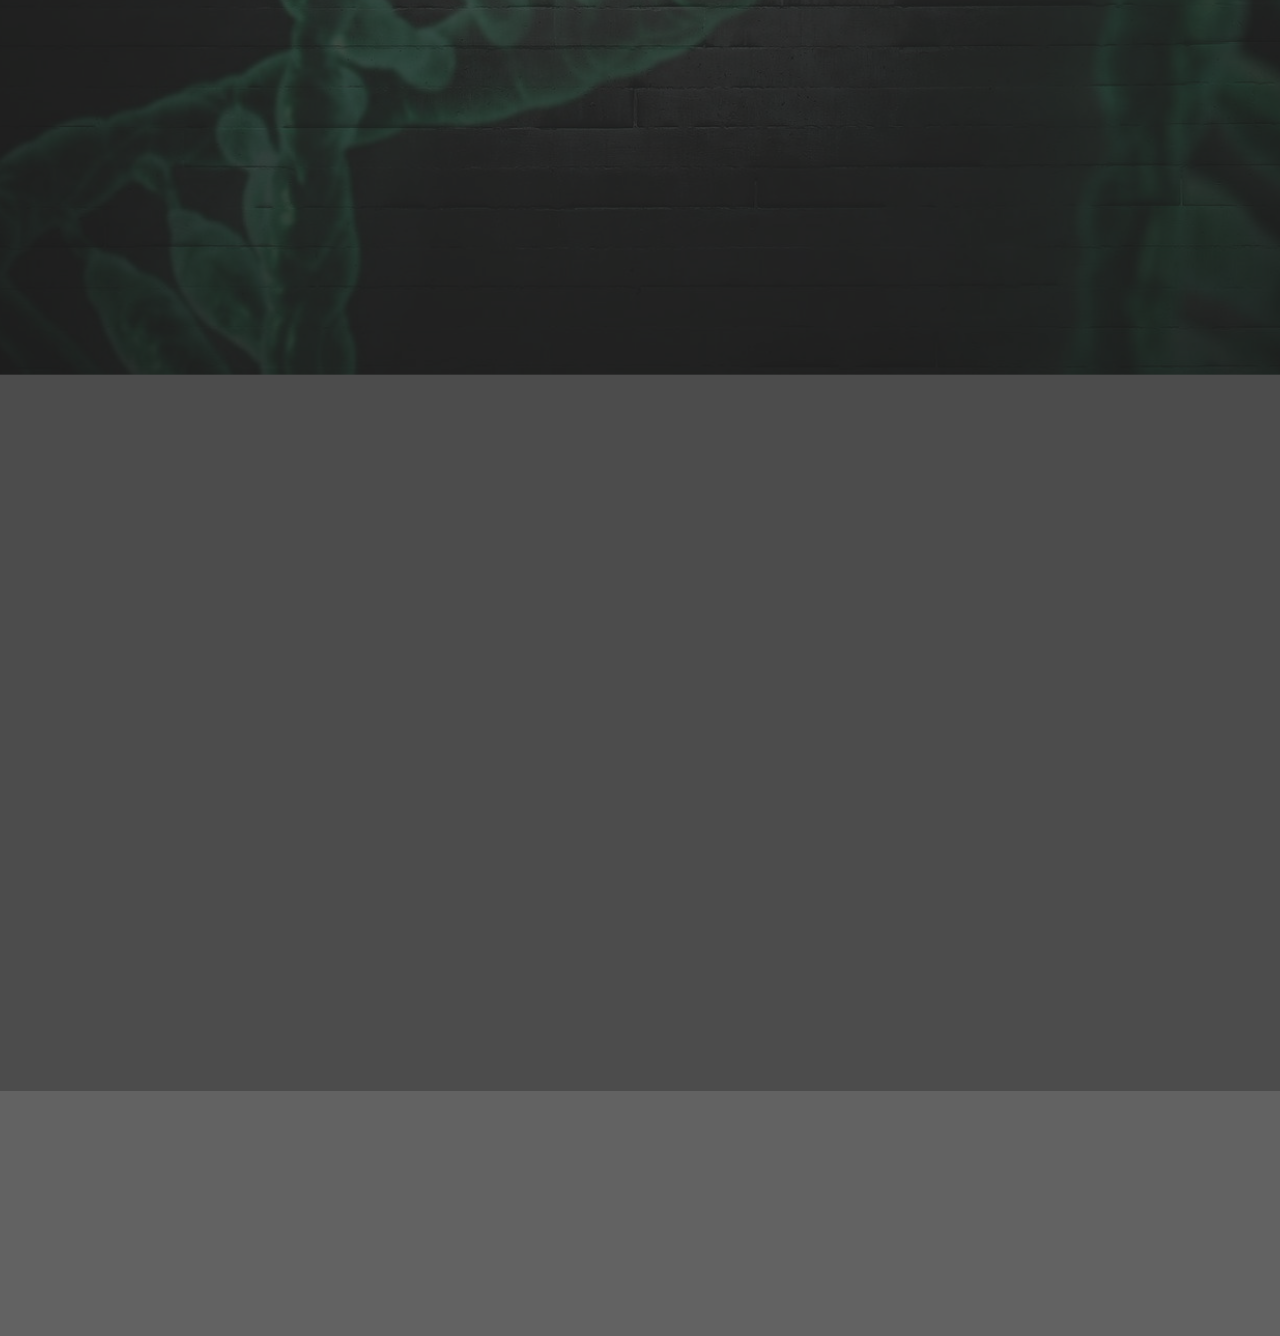
==== commit 5afa378b: "create github pages" ====
--- a/index.html
+++ b/index.html
@@ -19,6 +19,7 @@
   <link rel="stylesheet" href="assets/theme/css/style.css">
   <link rel="stylesheet" href="assets/mobirise/css/mbr-additional.css" type="text/css">
   
+  <link rel="amphtml" href="http://camiliawags.com/" >
   
   
 </head>
@@ -53,7 +54,7 @@
     </nav>
 </section>
 
-<section class="engine"><a href="https://mobirise.info/o">portfolio web templates</a></section><section class="header3 cid-slHsbydRlZ mbr-parallax-background" id="header3-3n">
+<section class="engine"><a href="https://mobirise.info/q">responsive website templates</a></section><section class="header3 cid-slHsbydRlZ mbr-parallax-background" id="header3-3n">
 
     
 
@@ -94,10 +95,10 @@
               <img src="assets/images/hrm-1162x927.jpg" alt="" title="">
             </div>
             <div class="media-content px-3 align-self-center mbr-white py-2">
-                    <p class="mbr-text testimonial-text mbr-fonts-style display-7">
-                       Follow me on Instagram&nbsp;</p>
-                    <p class="mbr-author-name pt-4 mb-2 mbr-fonts-style display-2">@ nishyantee</p>
-                    <p class="mbr-author-desc mbr-fonts-style display-7"><strong>Entomology, Botany, and Ecology Photography</strong><br><br><br><br>Picture of&nbsp;<em>Aculops cannabicola,&nbsp;</em>Hemp Russet Mite, collected by Aaron Appleby</p>
+                    <p class="mbr-text testimonial-text mbr-fonts-style display-5">
+                       Cannabis <span style="font-style: normal;">crop consulting and integrated pest management&nbsp;</span></p>
+                    <p class="mbr-author-name pt-4 mb-2 mbr-fonts-style display-5">@ WhiteCoatLaboratories</p>
+                    <p class="mbr-author-desc mbr-fonts-style display-5"><br>Picture of Hemp Russet Mite,&nbsp;<em>Aculops cannabicola,&nbsp;</em>collected by Aaron Appleby</p>
             </div>
         </div>
     </div>
@@ -122,7 +123,7 @@
                     <a class="btn btn-md btn-white-outline display-4" href="volunteer.html">VOLUNTEER WORK</a></div>
             </div>
             <div class="mbr-figure pt-5">
-                <img src="assets/images/mumfsun-2-1368x2542.jpg" alt="Mobirise" title="" style="width: 60%;">
+                <img src="assets/images/labcoat-917x1256.jpg" alt="Mobirise" title="" style="width: 60%;">
             </div>
         </div>
     </div>
